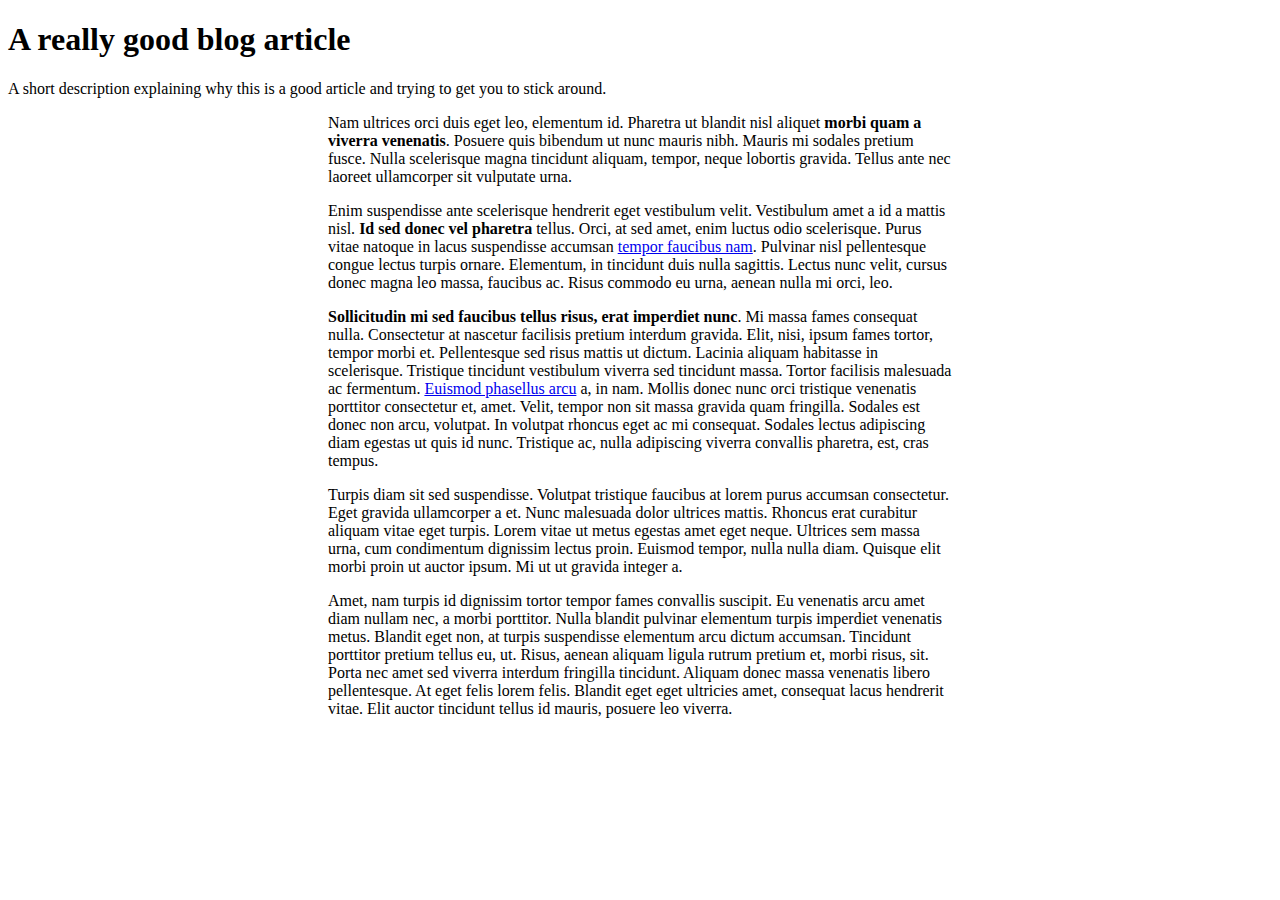
==== 01-blog-post/01 - start here/index.html @ 12c483b2 "add 1st project files blog-post" ====
<!DOCTYPE html>
<html lang="en">

<head>
  <meta charset="UTF-8">
  <meta name="viewport" content="width=device-width, initial-scale=1.0">
  <title>A great blog</title>
  <link href="https://fonts.googleapis.com/css2?family=Cinzel:wght@900&family=PT+Serif:wght@400;700&display=swap"
    rel="stylesheet">
  <link rel="stylesheet" href="styles.css">
</head>

<body>
  <article>
    <header>
      <h1>A really good blog article</h1>
      <p class="subtitle">A short description explaining why this is a good article and trying to get you to stick
        around.
      </p>
    </header>
    <div class="container">
      <p class="lead">Nam ultrices orci duis eget leo, elementum id. Pharetra ut blandit nisl aliquet <strong>morbi quam
          a viverra
          venenatis</strong>. Posuere quis bibendum ut nunc mauris nibh. Mauris mi sodales pretium fusce. Nulla
        scelerisque magna tincidunt aliquam, tempor, neque lobortis gravida. Tellus ante nec laoreet ullamcorper sit
        vulputate urna.</p>
      <p>Enim suspendisse ante scelerisque hendrerit eget vestibulum velit. Vestibulum amet a id a mattis nisl.
        <strong>Id
          sed donec vel pharetra</strong> tellus. Orci, at sed amet, enim luctus odio scelerisque. Purus vitae natoque
        in
        lacus suspendisse accumsan <a href="#">tempor faucibus nam</a>. Pulvinar nisl pellentesque congue lectus turpis
        ornare. Elementum,
        in tincidunt duis nulla sagittis. Lectus nunc velit, cursus donec magna leo massa, faucibus ac. Risus commodo eu
        urna, aenean nulla mi orci, leo.</p>
      <p><strong>Sollicitudin mi sed faucibus tellus risus, erat imperdiet nunc</strong>. Mi massa fames consequat
        nulla.
        Consectetur at
        nascetur facilisis pretium interdum gravida. Elit, nisi, ipsum fames tortor, tempor morbi et. Pellentesque sed
        risus mattis ut dictum. Lacinia aliquam habitasse in scelerisque. Tristique tincidunt vestibulum viverra sed
        tincidunt massa. Tortor facilisis malesuada ac fermentum. <a href="#">Euismod phasellus arcu</a> a, in nam.
        Mollis
        donec nunc orci
        tristique venenatis porttitor consectetur et, amet. Velit, tempor non sit massa gravida quam fringilla. Sodales
        est donec non arcu, volutpat. In volutpat rhoncus eget ac mi consequat. Sodales lectus adipiscing diam egestas
        ut
        quis id nunc. Tristique ac, nulla adipiscing viverra convallis pharetra, est, cras tempus.</p>
      <p>Turpis diam sit sed suspendisse. Volutpat tristique faucibus at lorem purus accumsan consectetur. Eget gravida
        ullamcorper a et. Nunc malesuada dolor ultrices mattis. Rhoncus erat curabitur aliquam vitae eget turpis. Lorem
        vitae ut metus egestas amet eget neque. Ultrices sem massa urna, cum condimentum dignissim lectus proin. Euismod
        tempor, nulla nulla diam. Quisque elit morbi proin ut auctor ipsum. Mi ut ut gravida integer a.</p>
      <p>Amet, nam turpis id dignissim tortor tempor fames convallis suscipit. Eu venenatis arcu amet diam nullam nec, a
        morbi porttitor. Nulla blandit pulvinar elementum turpis imperdiet venenatis metus. Blandit eget non, at turpis
        suspendisse elementum arcu dictum accumsan. Tincidunt porttitor pretium tellus eu, ut. Risus, aenean aliquam
        ligula rutrum pretium et, morbi risus, sit. Porta nec amet sed viverra interdum fringilla tincidunt. Aliquam
        donec
        massa venenatis libero pellentesque. At eget felis lorem felis. Blandit eget eget ultricies amet, consequat
        lacus
        hendrerit vitae. Elit auctor tincidunt tellus id mauris, posuere leo viverra.</p>
  </article>
  </div>
</body>

</html>
---- 01-blog-post/01 - start here/styles.css ----
/* fonts */
/* 
    font-family: 'Cinzel', serif;
    font-family: 'PT Serif', serif;
*/

.container {
  width: 90%;
  max-width: 39rem;
  margin: 0 auto;
}
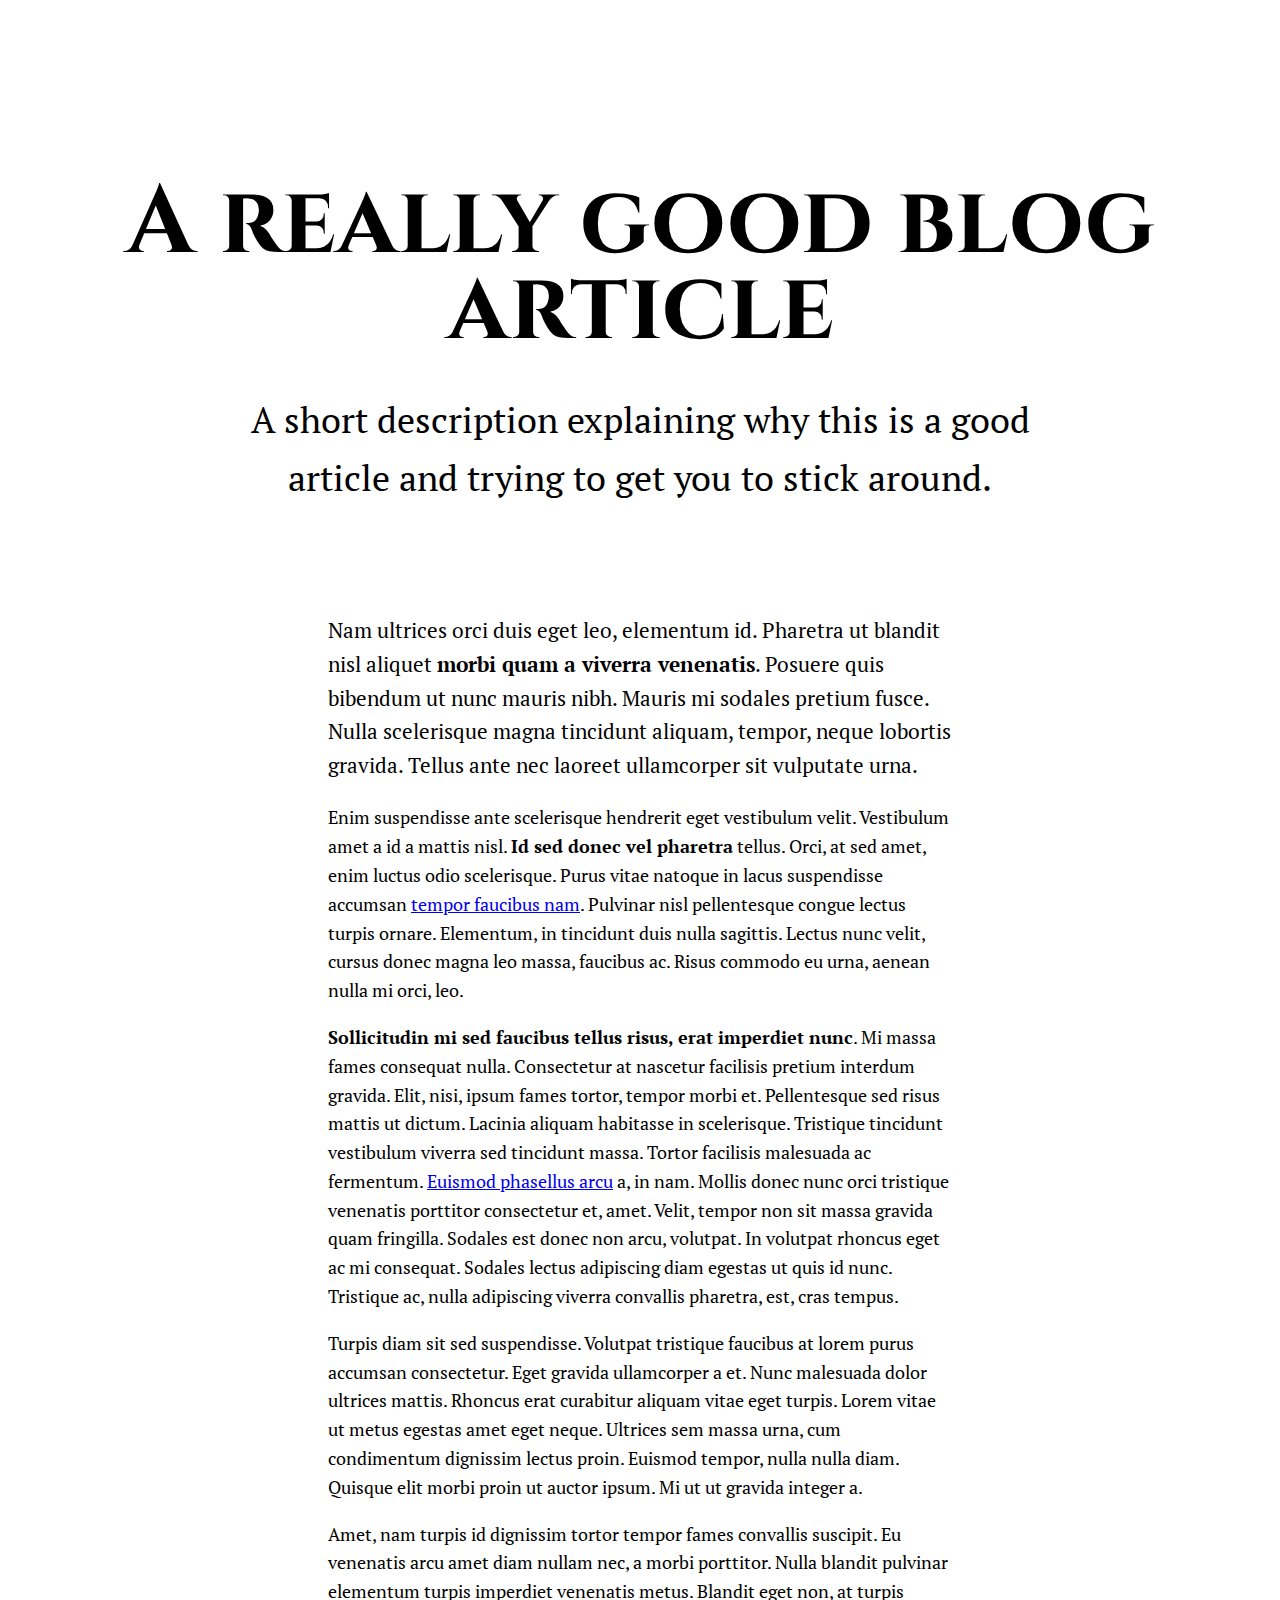
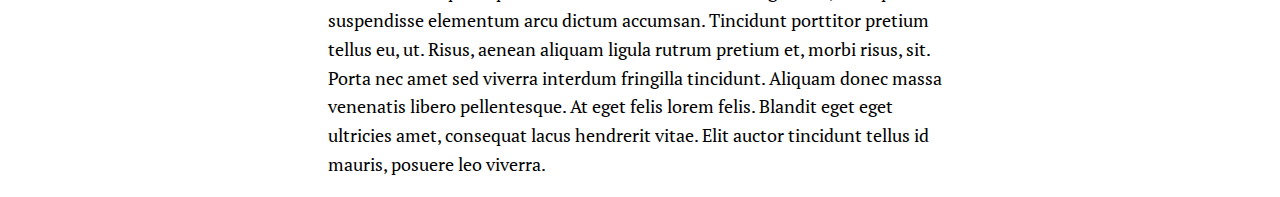
==== commit 1565dcfd: "size, scale, space type & elements" ====
--- a/01-blog-post/01 - start here/index.html
+++ b/01-blog-post/01 - start here/index.html
@@ -14,12 +14,12 @@
   <article>
     <header>
       <h1>A really good blog article</h1>
-      <p class="subtitle">A short description explaining why this is a good article and trying to get you to stick
+      <p class="p-subtitle">A short description explaining why this is a good article and trying to get you to stick
         around.
       </p>
     </header>
     <div class="container">
-      <p class="lead">Nam ultrices orci duis eget leo, elementum id. Pharetra ut blandit nisl aliquet <strong>morbi quam
+      <p class="p-lead">Nam ultrices orci duis eget leo, elementum id. Pharetra ut blandit nisl aliquet <strong>morbi quam
           a viverra
           venenatis</strong>. Posuere quis bibendum ut nunc mauris nibh. Mauris mi sodales pretium fusce. Nulla
         scelerisque magna tincidunt aliquam, tempor, neque lobortis gravida. Tellus ante nec laoreet ullamcorper sit
--- a/01-blog-post/01 - start here/styles.css
+++ b/01-blog-post/01 - start here/styles.css
@@ -1,8 +1,58 @@
-/* fonts */
-/* 
-    font-family: 'Cinzel', serif;
-    font-family: 'PT Serif', serif;
-*/
+/* ###### */
+/* GLOBAL */
+/* ------ */
+
+*,
+*::before,
+*::after {
+  /* border: 1px dotted hotpink; */
+  box-sizing: border-box;
+}
+
+body {
+  font-family: 'PT Serif', serif;
+  font-size: 1.125rem;
+  margin: 0;
+}
+
+
+/* ########## */
+/* TYPOGRAPHY */
+/* ---------- */
+
+h1,
+.p-subtitle,
+.p-lead { margin-top: 0; }
+
+h1,
+.p-subtitle { text-align: center; }
+
+h1 {
+  font-family: 'Cinzel', serif;
+  font-size: 6rem;
+  line-height: .9;
+  margin-bottom: .4em;
+}
+
+.p-lead { font-size: 1.3125rem; }
+
+.p-subtitle {
+  font-size: 2.25rem;
+  margin: 0 auto 3em;
+  max-width: 54rem;
+}
+
+
+/* ###### */
+/* LAYOUT */
+/* ------ */
+
+article {
+  line-height: 1.6;
+  margin: 0 auto;
+  max-width: 66rem;
+  padding-top: 10em;
+}
 
 .container {
   width: 90%;
